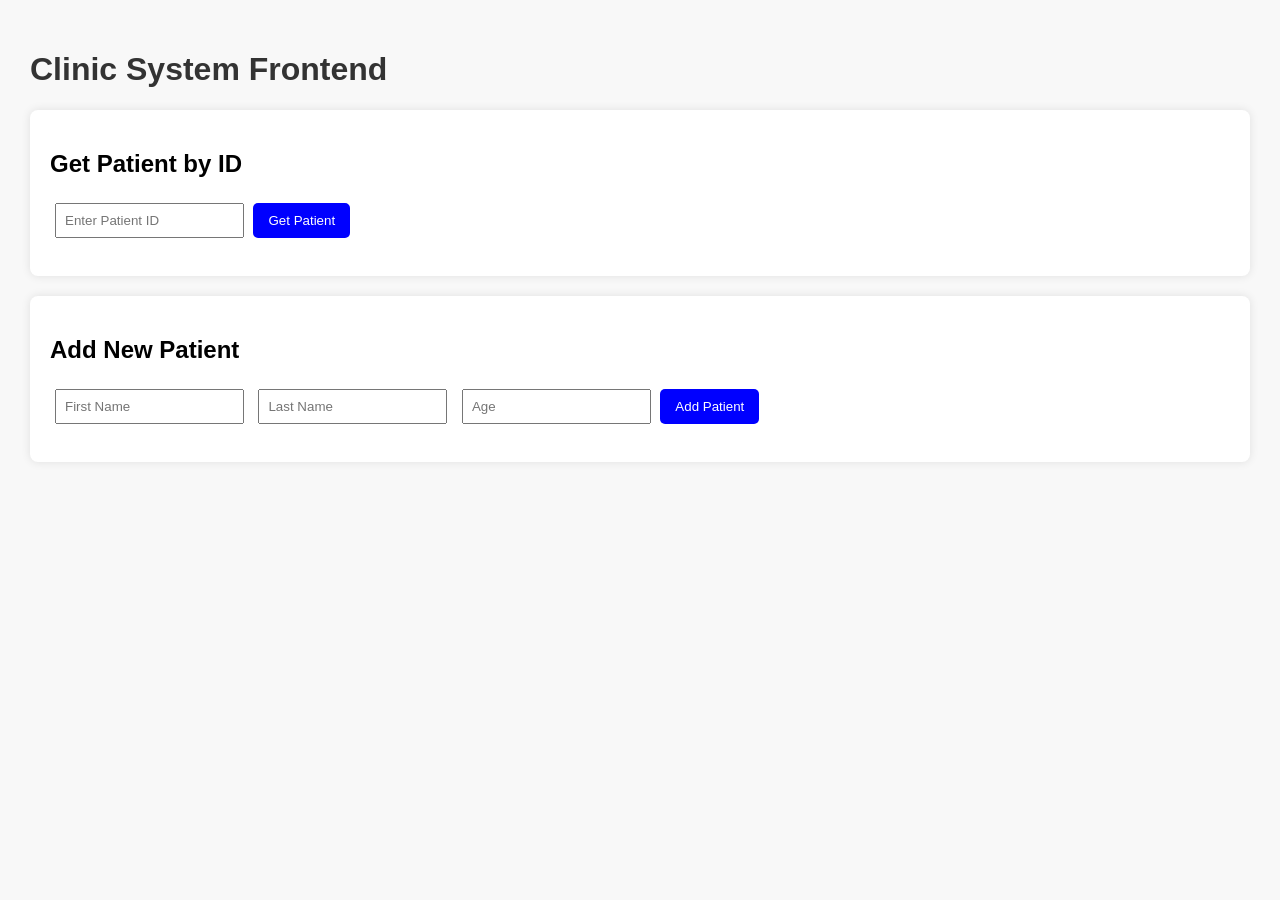
==== frontend/index.html @ cdd759fe "Initial commit" ====
<!DOCTYPE html>
<html lang="en">
<head>
    <meta charset="UTF-8">
    <title>Clinic System</title>
    <link rel="stylesheet" href="style.css">
</head>
<body>

    <h1>Clinic System Frontend</h1>

    <section>
        <h2>Get Patient by ID</h2>
        <input type="number" id="patientIdInput" placeholder="Enter Patient ID">
        <button onclick="getPatient()">Get Patient</button>

        <pre id="patientResult"></pre>
    </section>

    <section>
        <h2>Add New Patient</h2>
        <input type="text" id="firstName" placeholder="First Name">
        <input type="text" id="lastName" placeholder="Last Name">
        <input type="number" id="age" placeholder="Age">
        <button onclick="addPatient()">Add Patient</button>

        <pre id="addResult"></pre>
    </section>

<script src="script.js"></script>
</body>
</html>
---- frontend/style.css ----
body {
    font-family: Arial, sans-serif;
    margin: 20px;
    padding: 10px;
    background: #f8f8f8;
}

h1 {
    color: #333;
}

section {
    background: white;
    padding: 20px;
    margin-bottom: 20px;
    border-radius: 8px;
    box-shadow: 0px 0px 10px rgba(0,0,0,0.1);
}

input {
    margin: 5px;
    padding: 8px;
}

button {
    padding: 10px 15px;
    background: blue;
    color: white;
    border: none;
    border-radius: 5px;
}
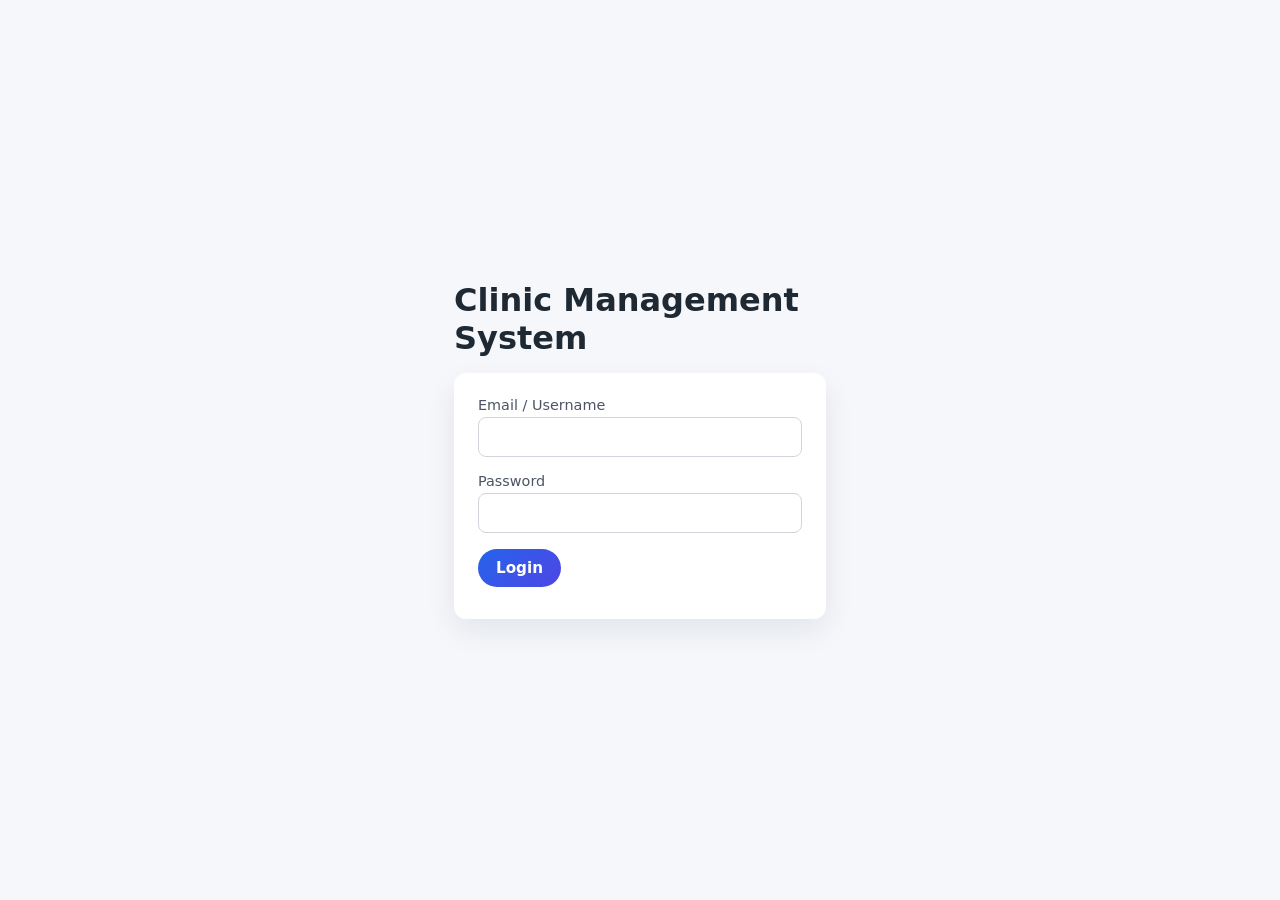
==== commit 6ebf70b6: "your message here" ====
--- a/frontend/index.html
+++ b/frontend/index.html
@@ -1,32 +1,30 @@
 <!DOCTYPE html>
 <html lang="en">
 <head>
-    <meta charset="UTF-8">
-    <title>Clinic System</title>
-    <link rel="stylesheet" href="style.css">
+  <meta charset="UTF-8" />
+  <title>Clinic System – Login</title>
+  <link rel="stylesheet" href="assets/css/style.css" />
 </head>
-<body>
+<body class="auth-body">
+  <div class="auth-container">
+    <h1>Clinic Management System</h1>
+    <form id="login-form" class="card">
+      <div class="form-group">
+        <label for="username">Email / Username</label>
+        <input type="text" id="username" required />
+      </div>
 
-    <h1>Clinic System Frontend</h1>
+      <div class="form-group">
+        <label for="password">Password</label>
+        <input type="password" id="password" required />
+      </div>
 
-    <section>
-        <h2>Get Patient by ID</h2>
-        <input type="number" id="patientIdInput" placeholder="Enter Patient ID">
-        <button onclick="getPatient()">Get Patient</button>
+      <button type="submit" class="btn btn-primary">Login</button>
+      <p id="login-error" class="error-text"></p>
+    </form>
+  </div>
 
-        <pre id="patientResult"></pre>
-    </section>
-
-    <section>
-        <h2>Add New Patient</h2>
-        <input type="text" id="firstName" placeholder="First Name">
-        <input type="text" id="lastName" placeholder="Last Name">
-        <input type="number" id="age" placeholder="Age">
-        <button onclick="addPatient()">Add Patient</button>
-
-        <pre id="addResult"></pre>
-    </section>
-
-<script src="script.js"></script>
+  <script src="assets/js/api.js"></script>
+  <script src="assets/js/auth.js"></script>
 </body>
 </html>
--- a/frontend/assets/css/style.css
+++ b/frontend/assets/css/style.css
@@ -0,0 +1,281 @@
+* {
+  box-sizing: border-box;
+  margin: 0;
+  padding: 0;
+  font-family: system-ui, -apple-system, BlinkMacSystemFont, "Segoe UI", sans-serif;
+}
+
+body {
+  background: #f5f7fb;
+  color: #1f2933;
+}
+
+.auth-body {
+  display: flex;
+  align-items: center;
+  justify-content: center;
+  min-height: 100vh;
+}
+
+.auth-container {
+  width: 100%;
+  max-width: 420px;
+  padding: 24px;
+}
+
+.card {
+  background: #ffffff;
+  padding: 24px;
+  border-radius: 12px;
+  box-shadow: 0 12px 30px rgba(15, 23, 42, 0.08);
+}
+
+h1, h2, h3 {
+  margin-bottom: 16px;
+}
+
+.form-group {
+  margin-bottom: 16px;
+}
+
+label {
+  display: block;
+  margin-bottom: 4px;
+  font-size: 0.9rem;
+  color: #4b5563;
+}
+
+input, select {
+  width: 100%;
+  padding: 10px 12px;
+  border-radius: 8px;
+  border: 1px solid #d1d5db;
+  font-size: 0.95rem;
+}
+
+input:focus {
+  outline: none;
+  border-color: #2563eb;
+  box-shadow: 0 0 0 1px rgba(37, 99, 235, 0.4);
+}
+
+.btn {
+  display: inline-block;
+  padding: 10px 18px;
+  border-radius: 999px;
+  border: none;
+  cursor: pointer;
+  font-weight: 600;
+  font-size: 0.95rem;
+}
+
+.btn-primary {
+  background: linear-gradient(135deg, #2563eb, #4f46e5);
+  color: #ffffff;
+}
+
+.btn-primary:hover {
+  opacity: 0.9;
+}
+
+.error-text {
+  color: #dc2626;
+  margin-top: 8px;
+  font-size: 0.85rem;
+}
+
+/* Layout for dashboard pages */
+.app-layout {
+  display: grid;
+  grid-template-columns: 240px 1fr;
+  min-height: 100vh;
+}
+
+.sidebar {
+  background: #111827;
+  color: #e5e7eb;
+  padding: 20px 16px;
+}
+
+.sidebar h2 {
+  color: #ffffff;
+  margin-bottom: 24px;
+}
+
+.nav-item {
+  display: block;
+  padding: 10px 12px;
+  border-radius: 8px;
+  color: #e5e7eb;
+  text-decoration: none;
+  font-size: 0.95rem;
+  margin-bottom: 4px;
+}
+
+.nav-item.active,
+.nav-item:hover {
+  background: rgba(55, 65, 81, 0.8);
+}
+
+.main {
+  padding: 20px 24px;
+}
+
+.main-header {
+  display: flex;
+  justify-content: space-between;
+  align-items: center;
+  margin-bottom: 20px;
+}
+
+.metrics-grid {
+  display: grid;
+  grid-template-columns: repeat(auto-fit, minmax(180px, 1fr));
+  gap: 16px;
+  margin-bottom: 24px;
+}
+
+.metric-card {
+  background: #ffffff;
+  padding: 16px;
+  border-radius: 12px;
+  box-shadow: 0 8px 24px rgba(15, 23, 42, 0.06);
+}
+
+.metric-label {
+  font-size: 0.8rem;
+  color: #6b7280;
+  margin-bottom: 6px;
+}
+
+.metric-value {
+  font-size: 1.4rem;
+  font-weight: 700;
+}
+
+.table {
+  width: 100%;
+  border-collapse: collapse;
+  margin-top: 8px;
+}
+
+.table th,
+.table td {
+  padding: 8px 10px;
+  border-bottom: 1px solid #e5e7eb;
+  font-size: 0.9rem;
+}
+
+.badge {
+  display: inline-block;
+  padding: 3px 8px;
+  border-radius: 999px;
+  font-size: 0.75rem;
+}
+
+.badge-success {
+  background: #ecfdf3;
+  color: #15803d;
+}
+
+
+/* Additional styles for forms and buttons */
+.form-grid {
+  display: grid;
+  grid-template-columns: repeat(auto-fit, minmax(200px, 1fr));
+  gap: 16px;
+  margin-bottom: 16px;
+}
+
+.form-group.full-width {
+  grid-column: 1 / -1;
+}
+
+.form-group.full-width .btn {
+  margin-right: 12px;
+}
+
+textarea {
+  width: 100%;
+  padding: 10px 12px;
+  border-radius: 8px;
+  border: 1px solid #d1d5db;
+  font-size: 0.95rem;
+  resize: vertical;
+}
+
+textarea:focus {
+  outline: none;
+  border-color: #2563eb;
+  box-shadow: 0 0 0 1px rgba(37, 99, 235, 0.4);
+}
+
+.btn-sm {
+  padding: 4px 8px;
+  font-size: 0.8rem;
+  margin-right: 4px;
+}
+
+.btn-secondary {
+  background: #6b7280;
+  color: #ffffff;
+}
+
+.btn-secondary:hover {
+  background: #4b5563;
+}
+
+.btn-danger {
+  background: #dc2626;
+  color: #ffffff;
+}
+
+.btn-danger:hover {
+  background: #b91c1c;
+}
+
+.btn-info {
+  background: #0ea5e9;
+  color: #ffffff;
+}
+
+.btn-info:hover {
+  background: #0284c7;
+}
+
+.badge-primary {
+  background: #dbeafe;
+  color: #1e40af;
+}
+
+.badge-secondary {
+  background: #f3f4f6;
+  color: #374151;
+}
+
+.badge-warning {
+  background: #fef3c7;
+  color: #d97706;
+}
+
+.badge-danger {
+  background: #fecaca;
+  color: #dc2626;
+}
+
+/* Responsive table */
+@media (max-width: 768px) {
+  .table {
+    font-size: 0.85rem;
+  }
+  
+  .table th,
+  .table td {
+    padding: 6px 4px;
+  }
+  
+  .btn-sm {
+    padding: 3px 6px;
+    font-size: 0.75rem;
+  }
+}
